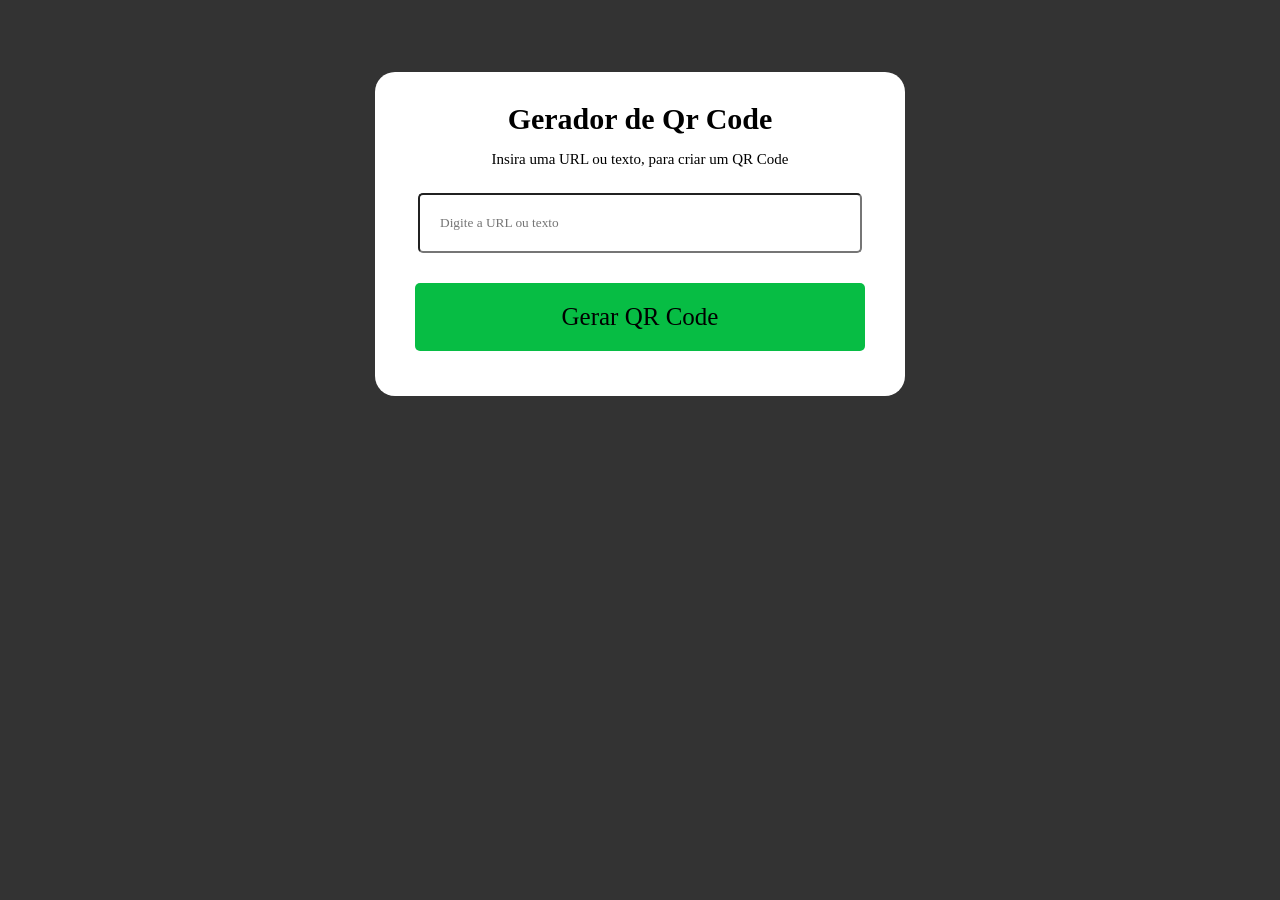
==== 6. Projeto - Gerador Qr Code/index.html @ 20ff505e "update qr code" ====
<!DOCTYPE html>
<html lang="pt-br">

<head>

    <meta charset="UTF-8">

    <meta name="viewport" content="width=device-width, initial-scale=1.0">

    <title>Gerador de Qr Code</title>

    <link rel="stylesheet" href="css/styles.css">
    
    <script src="js/scripts.js" defer></script>

    <link rel="shortcut icon" href="img/logo.png" type="image/x-icon">

</head>

<body>

    <main class="container">

        <div class="card">

            <h3>Gerador de Qr Code</h3>

            <p>Insira uma URL ou texto, para criar um QR Code</p>

            <form>

                <input type="text" id="input-url" placeholder="Digite a URL ou texto">

                <input type="submit" class="btn" value="Gerar QR Code">

            </form>

            <div class="card-image hide">

                <img class="image-qr">

            </div>

        </div>

    </main>

</body>

</html>
---- 6. Projeto - Gerador Qr Code/css/styles.css ----
*{
    margin: 0;
    padding: 0;
    font-family: Verdana;
}

body{
    background-color: #333;
}

main{
    width: 80%;
    margin: auto;
}

.card{
    background-color: #fff;
    width: 500px;
    margin: 7% auto;
    padding:  15px;
    border-radius: 20px;
}

.card h3{
    font-size: 30px;
    text-align: center;
    margin: 15px auto;
}

.card p{
    font-size: 15px;
    text-align: center;
    margin: 15px auto;
}

form input[type="text"]{
    margin: 25px auto;
    width: 80%;
    padding: 20px;
    border-radius: 5px;
    display: flex;
}

form input[type="submit"]{
    margin: 30px auto;
    width: 90%;
    padding: 20px;
    border-radius: 5px;
    display: flex;
    border: none;
    background-color: rgb(7, 189, 68);
    font-size: 25px;
    justify-content: center;
    cursor: pointer;
    transition: 0.5s;
}

form input[type="submit"]:hover{
    background-color: #333;
    color: #fff;
}

.card-image{
    border: 1px solid #333;
    border-style: dashed;
    padding: 50px 15px;
    justify-content: center;
    display: flex;
    margin-bottom: 20px;
}

.hide{
    display: none;
}
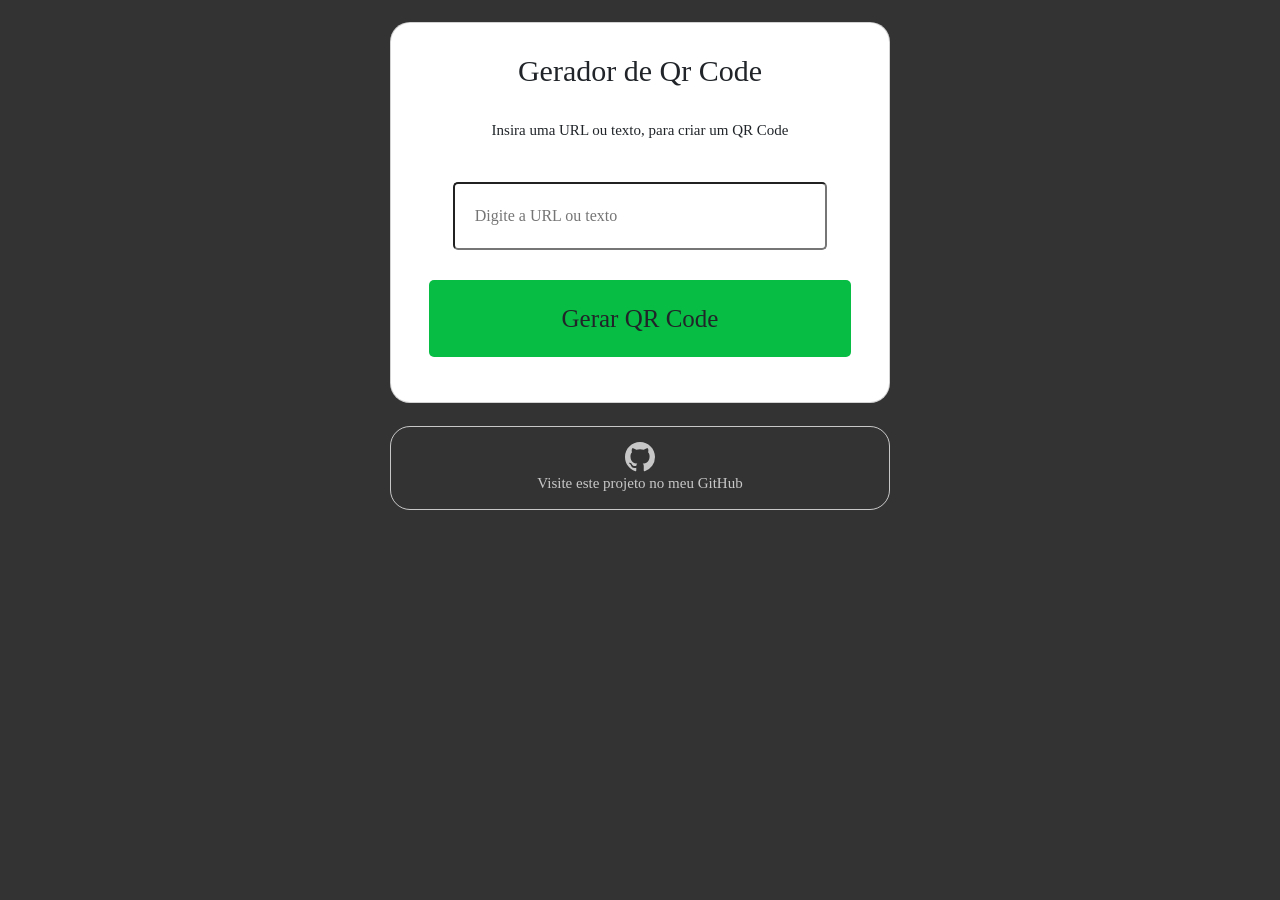
==== commit cb4d6924: "update project qr code generator" ====
--- a/6. Projeto - Gerador Qr Code/index.html
+++ b/6. Projeto - Gerador Qr Code/index.html
@@ -8,6 +8,10 @@
     <meta name="viewport" content="width=device-width, initial-scale=1.0">
 
     <title>Gerador de Qr Code</title>
+
+    <link href="https://cdn.jsdelivr.net/npm/bootstrap@5.3.2/dist/css/bootstrap.min.css" rel="stylesheet" integrity="sha384-T3c6CoIi6uLrA9TneNEoa7RxnatzjcDSCmG1MXxSR1GAsXEV/Dwwykc2MPK8M2HN" crossorigin="anonymous">
+
+    <script src="https://cdn.jsdelivr.net/npm/bootstrap@5.3.2/dist/js/bootstrap.bundle.min.js" integrity="sha384-C6RzsynM9kWDrMNeT87bh95OGNyZPhcTNXj1NW7RuBCsyN/o0jlpcV8Qyq46cDfL" crossorigin="anonymous" defer></script>
 
     <link rel="stylesheet" href="css/styles.css">
     
@@ -37,11 +41,26 @@
 
             <div class="card-image hide">
 
-                <img class="image-qr">
+                <img class="image-qr hide" src="img/logo.png">
+
+                <div class="spinner-border hide" style="width: 130px; height: 130px;" role="status"></div>
 
             </div>
 
         </div>
+
+        <footer>
+
+            <a href="https://github.com/MiqueiasBrandaoDev" target="_blank">
+                <div href="www.goog.com" id="footer">
+                    <svg xmlns="http://www.w3.org/2000/svg" width="16" height="30" fill="currentColor" class="bi bi-github" viewBox="0 0 16 16">
+                        <path d="M8 0C3.58 0 0 3.58 0 8c0 3.54 2.29 6.53 5.47 7.59.4.07.55-.17.55-.38 0-.19-.01-.82-.01-1.49-2.01.37-2.53-.49-2.69-.94-.09-.23-.48-.94-.82-1.13-.28-.15-.68-.52-.01-.53.63-.01 1.08.58 1.23.82.72 1.21 1.87.87 2.33.66.07-.52.28-.87.51-1.07-1.78-.2-3.64-.89-3.64-3.95 0-.87.31-1.59.82-2.15-.08-.2-.36-1.02.08-2.12 0 0 .67-.21 2.2.82.64-.18 1.32-.27 2-.27.68 0 1.36.09 2 .27 1.53-1.04 2.2-.82 2.2-.82.44 1.1.16 1.92.08 2.12.51.56.82 1.27.82 2.15 0 3.07-1.87 3.75-3.65 3.95.29.25.54.73.54 1.48 0 1.07-.01 1.93-.01 2.2 0 .21.15.46.55.38A8.012 8.012 0 0 0 16 8c0-4.42-3.58-8-8-8z"/>
+                    </svg>
+                    <span>Visite este projeto no meu GitHub</span>
+                </div>
+            </a>
+
+        </footer>
 
     </main>
 
--- a/6. Projeto - Gerador Qr Code/css/styles.css
+++ b/6. Projeto - Gerador Qr Code/css/styles.css
@@ -16,7 +16,7 @@
 .card{
     background-color: #fff;
     width: 500px;
-    margin: 7% auto;
+    margin: 2% auto;
     padding:  15px;
     border-radius: 20px;
 }
@@ -71,4 +71,33 @@
 
 .hide{
     display: none;
+}
+
+#footer{
+    text-align: center;
+    align-content: center;
+    color: #ffffffba;
+    margin-top: 20px;
+    font-size: 15px;
+    border: solid 1px #ffffffba;
+    width: 45%;
+    transition: .5s;
+    width: 500px;
+    margin: 2% auto;
+    padding:  15px;
+    border-radius: 20px;
+}
+
+svg{
+    width: 100%;
+}
+
+#footer:hover{
+    background-color: aliceblue;
+    color: black;
+    transition: .5s;
+}
+
+a{
+    text-decoration: none;
 }
